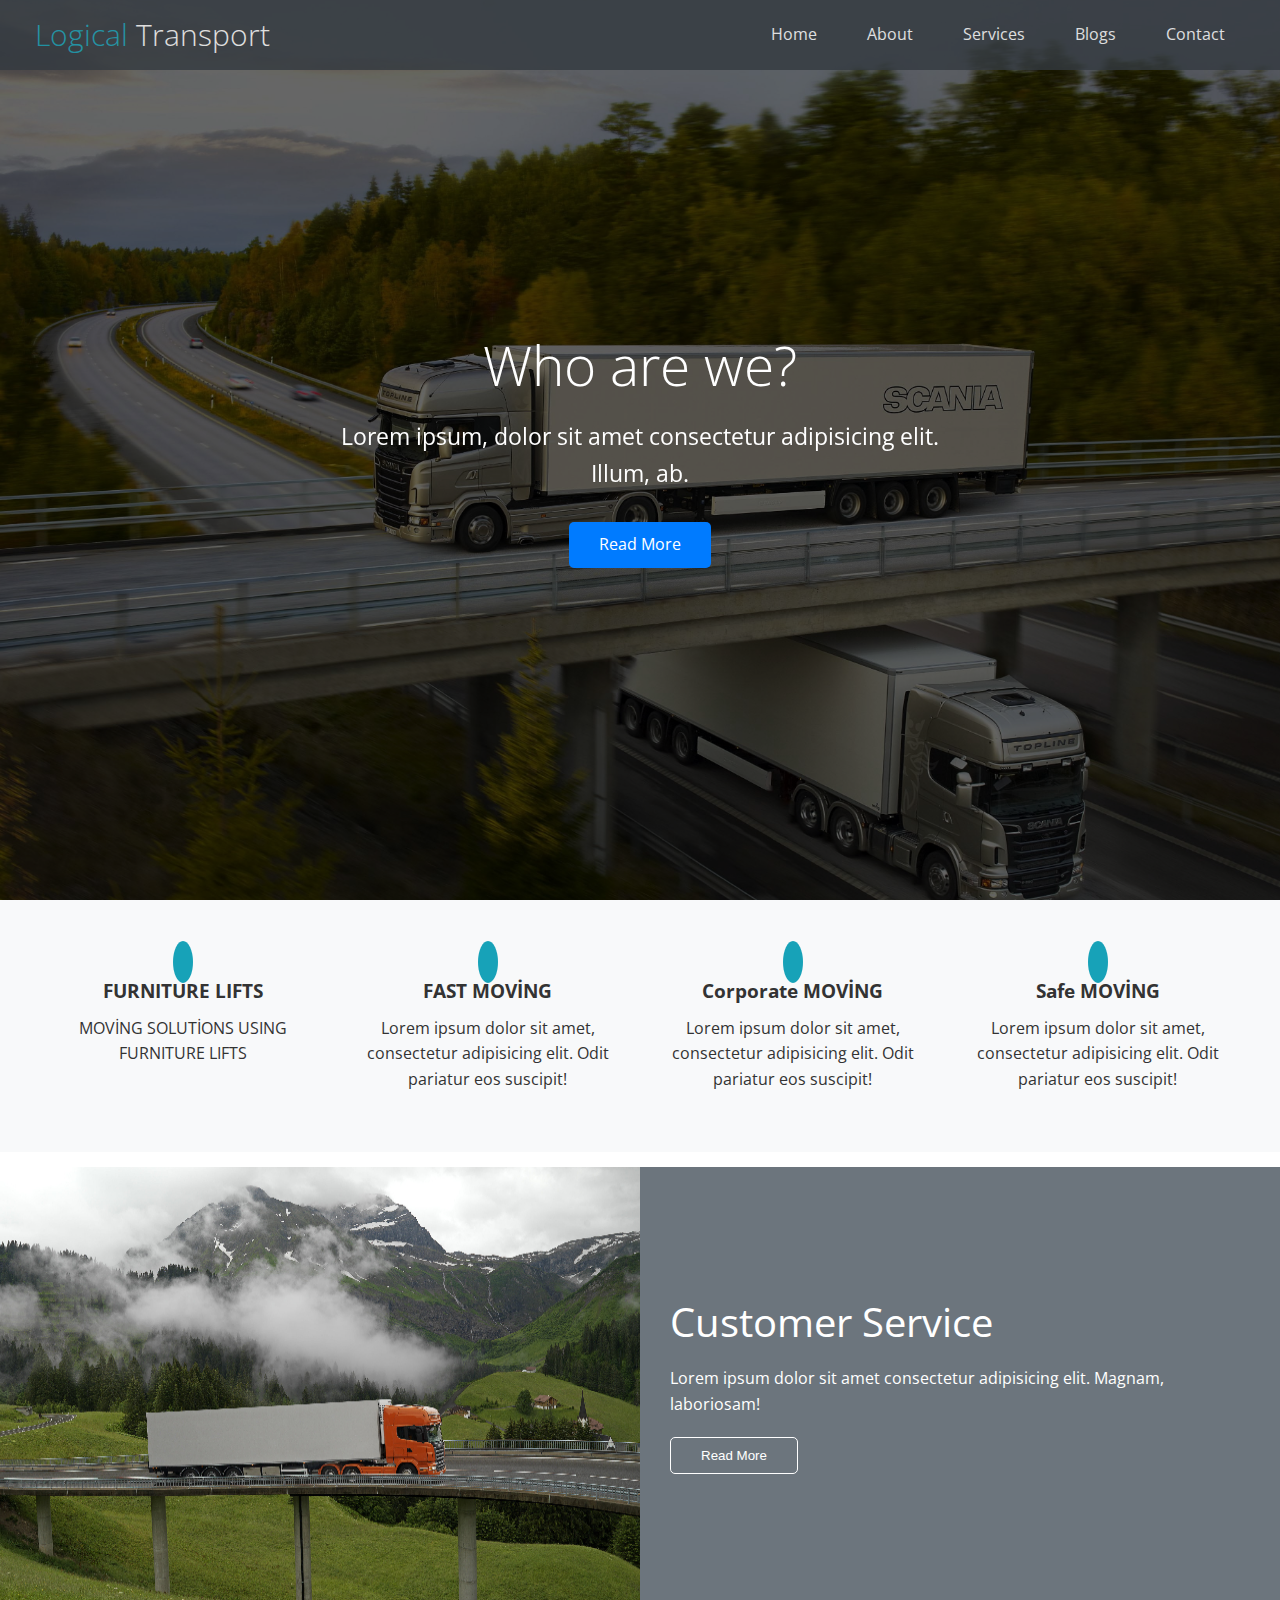
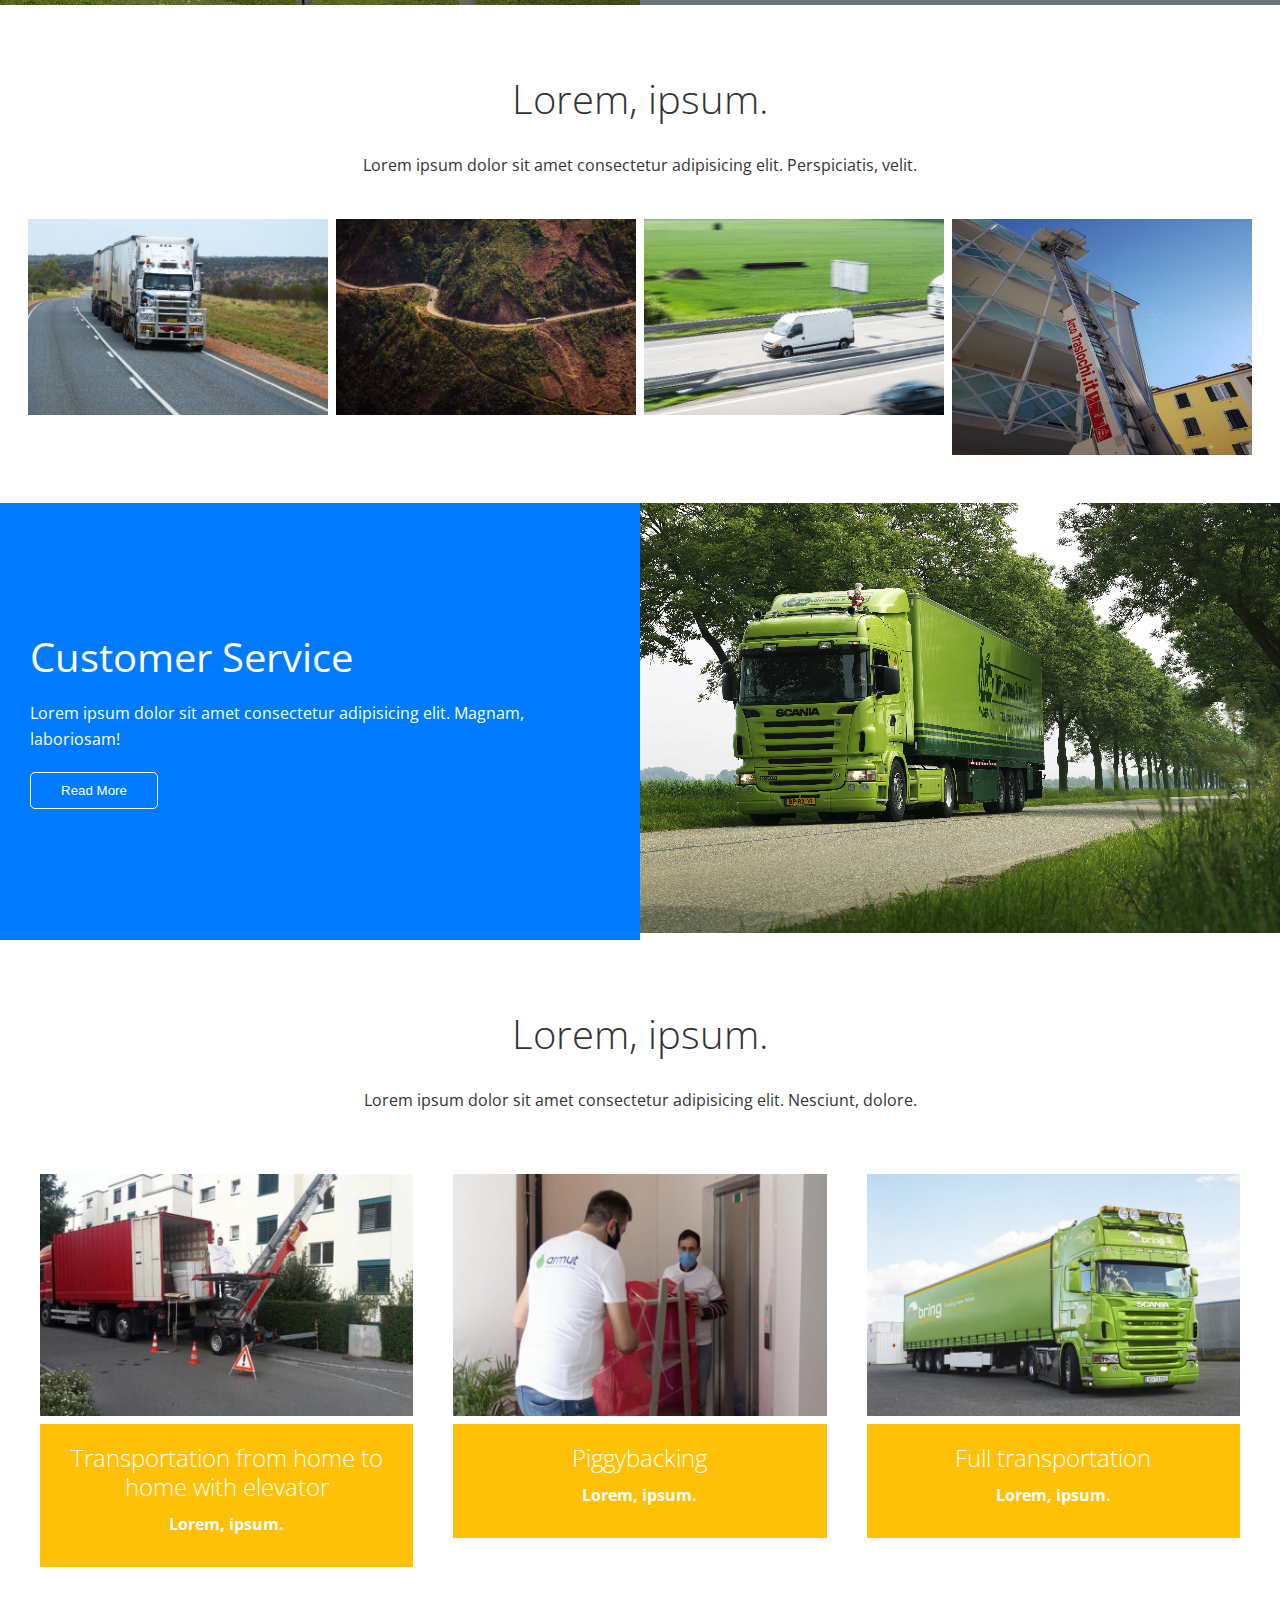
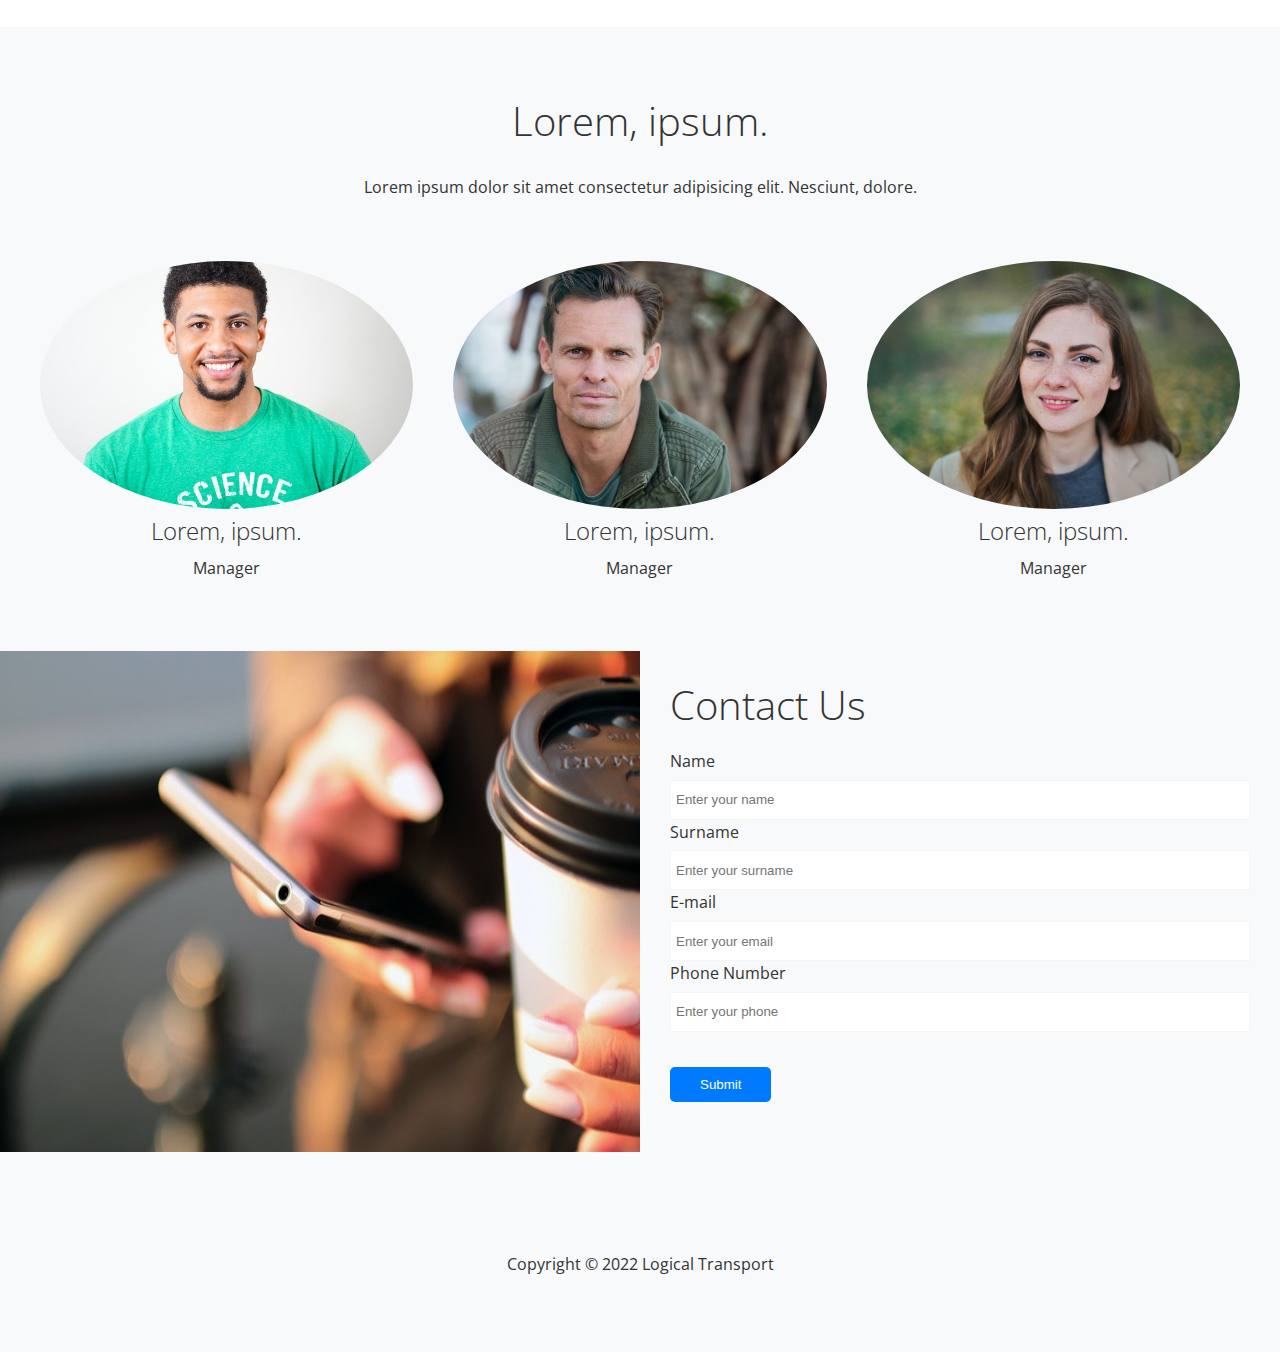
==== index.html @ 2165217f "add all source files" ====
<!DOCTYPE html>
<html lang="tr">
  <head>
    <meta charset="UTF-8" />
    <meta http-equiv="X-UA-Compatible" content="IE=edge" />
    <meta name="viewport" content="width=device-width, initial-scale=1.0" />
    <link
      rel="stylesheet"
      href="https://cdnjs.cloudflare.com/ajax/libs/font-awesome/6.1.2/css/all.min.css"
      integrity="sha512-1sCRPdkRXhBV2PBLUdRb4tMg1w2YPf37qatUFeS7zlBy7jJI8Lf4VHwWfZZfpXtYSLy85pkm9GaYVYMfw5BC1A=="
      crossorigin="anonymous"
      referrerpolicy="no-referrer"
    />
    <link rel="stylesheet" href="css/utils.css" />
    <link rel="stylesheet" href="css/style.css" />
    <title>Document</title>
  </head>
  <body>
    <header id="home" class="main-header">
      <div class="navbar">
        <div class="logo">
          <div id="logo">
            <h1 class="brand">
              <i class="fa-solid fa-truck"></i
              ><span id="logical">Logical</span> Transport
            </h1>
          </div>
        </div>
        <nav>
          <ul>
            <li><a href="#home">Home</a></li>
            <li><a href="#about">About</a></li>
            <li><a href="#services">Services</a></li>
            <li><a href="blogs.html">Blogs</a></li>
            <li><a href="#contact">Contact</a></li>
          </ul>
        </nav>
      </div>
      <div class="content">
        <h1>Who are we?</h1>
        <p>
          Lorem ipsum, dolor sit amet consectetur adipisicing elit. Illum, ab.
        </p>
        <a href="" class="btn btn-primary"
          ><i class="fas fa-chevron-right"></i> Read More</a
        >
      </div>
    </header>
    <main>
      <!-- services-->
      <section id="services" class="icons bg-light">
        <div class="flex-items">
          <div>
            <i class="fa-solid fa-dolly fa-3x"></i>
            <div>
              <h3>FURNITURE LIFTS</h3>
              <p>MOVİNG SOLUTİONS USING FURNITURE LIFTS</p>
            </div>
          </div>
          <div>
            <i class="fa-solid fa-truck-fast fa-3x"></i>
            <div>
              <h3>FAST MOVİNG</h3>
              <p>
                Lorem ipsum dolor sit amet, consectetur adipisicing elit. Odit
                pariatur eos suscipit!
              </p>
            </div>
          </div>
          <div>
            <i class="fa-solid fa-road-circle-check fa-3x"></i>
            <div>
              <h3>Corporate MOVİNG</h3>
              <p>
                Lorem ipsum dolor sit amet, consectetur adipisicing elit. Odit
                pariatur eos suscipit!
              </p>
            </div>
          </div>
          <div>
            <i class="fa-solid fa-boxes-packing fa-3x"></i>
            <div>
              <h3>Safe MOVİNG</h3>
              <p>
                Lorem ipsum dolor sit amet, consectetur adipisicing elit. Odit
                pariatur eos suscipit!
              </p>
            </div>
          </div>
        </div>
      </section>
      <!-- about -->
      <section id="about" class="flex-columns">
        <div class="row">
          <div class="column">
            <div class="column-1">
              <img src="css/images/about-1.jpg" alt="" />
            </div>
          </div>
          <div class="column">
            <div class="column-2 bg-secondary">
              <h2>Customer Service</h2>
              <p>
                Lorem ipsum dolor sit amet consectetur adipisicing elit. Magnam,
                laboriosam!
              </p>
              <button class="btn btn-outline">Read More</button>
            </div>
          </div>
        </div>
      </section>
      <!-- Gallery -->
      <section id="gallery" class="flex-grid section-padding">
        <header class="section-header">
          <h2>Lorem, ipsum.</h2>
          <p>
            Lorem ipsum dolor sit amet consectetur adipisicing elit.
            Perspiciatis, velit.
          </p>
        </header>
        <div class="row">
          <div class="column">
            <img src="css/images/1.jpg" alt="" />
          </div>
          <div class="column">
            <img src="css/images/2.jpg" alt="" />
          </div>
          <div class="column">
            <img src="css/images/3.jpg" alt="" />
          </div>
          <div class="column">
            <img
              src="css/images/4.jpg"
              alt=""
              style="background-size: cover; height: 236.5px"
            />
          </div>
        </div>
      </section>
      <section id="about" class="flex-columns flex-reverse">
        <div class="row">
          <div class="column">
            <div class="coluymn-1">
              <img src="css/images/about-2.jpg" alt="" />
            </div>
          </div>
          <div class="column">
            <div class="column-2 bg-primary">
              <h2>Customer Service</h2>
              <p>
                Lorem ipsum dolor sit amet consectetur adipisicing elit. Magnam,
                laboriosam!
              </p>
              <button class="btn btn-outline">Read More</button>
            </div>
          </div>
        </div>
      </section>
      <!-- options -->
      <section id="options" class="options section-padding">
        <header class="section-header">
          <h2>Lorem, ipsum.</h2>
          <p>
            Lorem ipsum dolor sit amet consectetur adipisicing elit. Nesciunt,
            dolore.
          </p>
        </header>
        <div class="flex-items">
          <div class="card">
            <img src="css/images/opt-1.jpg" alt="" />
            <div class="card-body bg-warning">
              <h2>Transportation from home to home with elevator</h2>
              <p>Lorem, ipsum.</p>
            </div>
          </div>
          <div class="card">
            <img src="css/images/opt-2.jpg" alt="" />
            <div class="card-body bg-warning">
              <h2>Piggybacking</h2>
              <p>Lorem, ipsum.</p>
            </div>
          </div>
          <div class="card">
            <img src="css/images/opt-3.jpg" alt="" />
            <div class="card-body bg-warning">
              <h2>Full transportation</h2>
              <p>Lorem, ipsum.</p>
            </div>
          </div>
        </div>
      </section>
      <!-- teams -->
      <section id="teams" class="teams section-padding bg-light">
        <header class="section-header">
          <h2>Lorem, ipsum.</h2>
          <p>
            Lorem ipsum dolor sit amet consectetur adipisicing elit. Nesciunt,
            dolore.
          </p>
        </header>
        <div class="flex-items">
          <div>
            <img src="css/images/p1.jpeg" alt="" />
            <h2>Lorem, ipsum.</h2>
            <p>Manager</p>
          </div>
          <div>
            <img src="css/images/p2.jpeg" alt="" />
            <h2>Lorem, ipsum.</h2>
            <p>Manager</p>
          </div>
          <div>
            <img src="css/images/p3.jpeg" alt="" />
            <h2>Lorem, ipsum.</h2>
            <p>Manager</p>
          </div>
        </div>
      </section>
      <!-- contact -->
      <section id="contact" class="contact flex-columns">
        <div class="row">
          <div class="column">
            <div class="column-1">
              <img src="css/images/contact.jpeg" alt="" />
            </div>
          </div>
          <div class="column">
            <div class="column-2 bg-light">
              <h2>Contact Us</h2>
                <form action="" class="contact-form">
                  <div class="form-control">
                    <label for="name">Name</label>
                    <input type="text" id="name" placeholder="Enter your name">
                    <label for="surname">Surname</label>
                    <input type="text" id="surname" placeholder="Enter your surname">
                    <label for="email">E-mail</label>
                    <input type="mail" id="email" placeholder="Enter your email">
                    <label for="phone">Phone Number</label>
                    <input type="phone" id="phone" placeholder="Enter your phone">
                  </div>
                  <button type="submit" class="btn btn-primary">Submit</button>
                </form>
            </div>
          </div>
        </div>
      </section>
    </main>
    <footer class="footer bg-light">
      <div class="social">
        <a href="#"><i class="fa-brands fa-facebook fa-2x"></i></a>
        <a href="#"><i class="fa-brands fa-twitter fa-2x"></i></a>
        <a href="#"><i class="fa-brands fa-youtube fa-2x"></i></a>
        <a href="#"><i class="fa-brands fa-linkedin fa-2x"></i></a>
      </div>
      <p>Copyright &copy; 2022 Logical Transport</p>
    </footer>
  </body>
</html>
---- css/utils.css ----
:root {
  --white: #fff;
  --primary: #007bff;
  --secondary: #6c757d;
  --success: #28a745;
  --danger: #dc3545;
  --warning: #ffc107;
  --info: #17a2b8;
  --dark: #343a40;
  --light: #f8f9fa;
}
.text-primary {
  color: var(--primary);
}
.text-secondary {
  color: var(--secondary);
}
.text-success {
  color: var(--success);
}
.text-danger {
  color: var(--danger);
}
.text-warning {
  color: var(--warning);
}
.text-info {
  color: var(--info);
}
.text-dark {
  color: var(--dark);
}
.text-light {
  color: var(--light);
}
.bg-primary {
  background-color: var(--primary);
}
.bg-secondary {
  background-color: var(--secondary);
}
.bg-success {
  background-color: var(--success);
}
.bg-danger {
  background-color: var(--danger);
}
.bg-warning {
  background-color: var(--warning);
}
.bg-info {
  background-color: var(--info);
}
.bg-dark {
  background-color: var(--dark);
}
.bg-light {
  background-color: var(--light);
}
.btn {
  cursor: pointer;
  display: inline-block;
  padding: 10px 30px;
  border: none;
  border-radius: 5px;
}
.btn:hover {
  opacity: 0.9;
}
.btn-primary {
  color: var(--white);
  background-color: var(--primary);
}
.btn-secondary {
  color: var(--white);
  background-color: var(--secondary);
}
.btn-success {
  color: var(--white);
  background-color: var(--success);
}
.btn-danger {
  color: var(--white);
  background-color: var(--danger);
}
.btn-info {
  color: var(--white);
  background-color: var(--info);
}
.btn-warning {
  color: var(--white);
  background-color: var(--warning);
}
.btn-dark {
  color: var(--white);
  background-color: var(--dark);
}
.btn-light {
  color: var(--white);
  background-color: var(--light);
}
.btn-outline {
  background: transparent;
  border: 1px solid var(--white);
  color: var(--white);
}
.btn-outline:hover {
  background: var(--info);
  border: 1px solid var(--white);
  color: var(--dark);
}
.btn-outline-primary {
  background: transparent;
  border: 1px solid var(--primary);
  color: var(--dark);
}
.btn-outline-primary:hover {
  background-color: var(--primary);
  border: 1px solid var(--primary);
  color: var(--white);
}
.btn-outline-info {
  background: transparent;
  border: 1px solid var(--info);
  color: var(--dark);
}
.btn-outline-info:hover {
  background-color: var(--info);
  border: 1px solid var(--info);
  color: var(--white);
}
/* flex items */
.flex-items {
  display: flex;
  justify-content: center;
  text-align: center;
  height: 100%;
}
.flex-items > div {
  padding: 20px;
  flex-basis: 100%;
}
/* Flex columns */
.flex-columns.flex-reverse .row {
  flex-direction: row-reverse;
}
.flex-columns .row {
  display: flex;
  flex-wrap: wrap;
  width: 100%;
}
.flex-columns .column {
  flex: 1;
}
.flex-columns.article .column:nth-child(odd) {
  flex:2;
}
.flex-columns.article .column:nth-child(even) {
  flex:3;
}
.flex-columns .column .column-1,
.flex-column .column .column-2 {
  height: 100%;
}
.flex-columns .column-2 {
  display: flex;
  flex-direction: column;
  align-items: flex-start;
  justify-content: center;
  padding: 3rem;
  height: 100%;
}
.flex-columns img {
  width: 100%;
  height: 100%;
}

/* about */
#about {
  color: white;
}
#about h2 {
  font-size: 4rem;
  font-weight: 400;
}
#about p {
  margin: 2rem 0;
}
/* section */
.section-header {
  display: flex;
  flex-direction: column;
  align-items: center;
  justify-content: center;
  text-align: center;
  padding: 3rem;
}
.section-header h2 {
  font-size: 4rem;
  margin: 2rem 0;
}
.section-padding {
  padding: 2rem 2rem 4rem;
}
/* flex-grid */
.flex-grid .row {
  display: flex;
  flex-wrap: wrap;
  padding: 0 0.4rem;
}
.flex-grid .column {
  flex: 25%;
  padding: 0 0.4rem;
}
@media (max-width: 768px) {
  .flex-items {
    flex-direction: column;
  }
  .flex-columns .column {
    flex: 100%!important;
  }
  .flex-items > div {
    padding: 10px;
  }
  .flex-grid .column {
    flex: 50%;
  }
}
---- css/style.css ----
@import url("https://fonts.googleapis.com/css2?family=Open+Sans:wght@300;400;700&display=swap");
* {
  box-sizing: border-box;
  padding: 0;
  margin: 0;
}
html {
  font-family: "Open Sans", sans-serif;
  font-size: 10px;
  scroll-behavior: smooth;
}
body {
  font-size: 1.6rem;
  background-color: white;
  color: #333;
  line-height: 1.6;
  background-image: url("css/bg.jpg");
}
ul {
  list-style: none;
}
a {
  color: #333;
  text-decoration: none;
}
h1,
h2 {
  font-weight: 300;
  line-height: 1.2;
}
p {
  margin: 1rem 0;
}
img {
  width: 100%;
}
.text-center {
  text-align: center;
}
.navbar {
  display: flex;
  align-items: center;
  justify-content: space-between;
  background-color: var(--dark);
  opacity: 0.8;
  color: white;
  position: fixed;
  width: 100%;
  height: 7rem;
  top: 0;
  padding: 0 3rem;
}
.navbar a {
  color: white;
  padding: 1rem 2rem;
  margin: 0 0.5rem;
}
.navbar a:hover {
  border-bottom: 2px solid var(--info);
}
.navbar ul {
  display: flex;
}
.navbar .logo {
  font-weight: 400;
}
.navbar h1 {
  font-size: 3rem;
}
#logical {
  color: var(--info);
  margin-left: 5px;
}
/* Header */
.main-header {
  background-image: url("images/bg.jpg");
  background-repeat: no-repeat;
  background-position: center;
  background-size: cover;
  height: 100vh;
  color: white;
  position: relative;
}
.main-header.blog {
  background-image: url("images/bg-2.jpg");
  height: 50vh;
}
.main-header .content {
  display: flex;
  flex-direction: column;
  align-items: center;
  justify-content: center;
  text-align: center;
  height: 100%;
}
.main-header::before {
  content: "";
  position: absolute;
  top: 0;
  left: 0;
  width: 100%;
  height: 100%;
  background: rgba(0, 0, 0, 0.6);
}
.main-header * {
  z-index: 5;
}
.main-header .content h1 {
  font-size: 5.5rem;
}
.main-header .content p {
  font-size: 2.3rem;
  max-width: 60rem;
  margin: 2rem 0 3rem;
}
/* icons */
.icons {
  font-weight: 400;
  padding: 3rem;
  margin-bottom: 15px;
}
.icons i {
  background-color: var(--info);
  color: white;
  padding: 1rem;
  border-radius: 50%;
  margin-bottom: 1.5rem;
}
#gallery img:hover {
  opacity: 0.8;
  cursor: pointer;
}
/* cards */
.card {
  color: white;
  font-weight: 700;
}
.card-body {
  padding: 2rem;
}
/* teams */
.teams img {
  border-radius: 50%;
}
.teams img:hover {
  opacity: 0.7;
}
/* contact */
.contact-form {
  width: 100%;
  padding: 2rem 0;
}
.contact-form label {
  display: block;
  margin-bottom: 0.5rem;
}
.contact-form .form-control {
  margin-bottom: 1.5rem;
}
.contact-form input {
  width: 100%;
  padding: 0.5rem;
  height: 4rem;
  border: 1px solid #f5f5f5;
}
.contact-form .btn {
  margin-top: 2rem;
}
.contact h2 {
  font-size: 4rem;
}
/* article */
.articles{
  padding:3rem 5rem;
}
.article{
  margin-top:1.5rem;
  color:white;
}
/* footer */
.footer {
  display: flex;
  flex-direction: column;
  justify-content: center;
  align-items: center;
  text-align: center;
  height: 20rem;
}
.footer a {
  color: var(--danger);
}
.footer a:hover {
  opacity: 0.7;
}
.footer .social a {
  margin-right: 1rem;
}
/* mobile */
@media (max-width: 768px) {
  html {
    font-size: 8px;
  }
  .navbar {
    flex-direction: column;
    height: 12rem;
    padding: 2rem;
  }
  .navbar a {
    padding: 1rem;
    margin: 0 3px;
  }
  .teams img {
    width: 70%;
  }
}
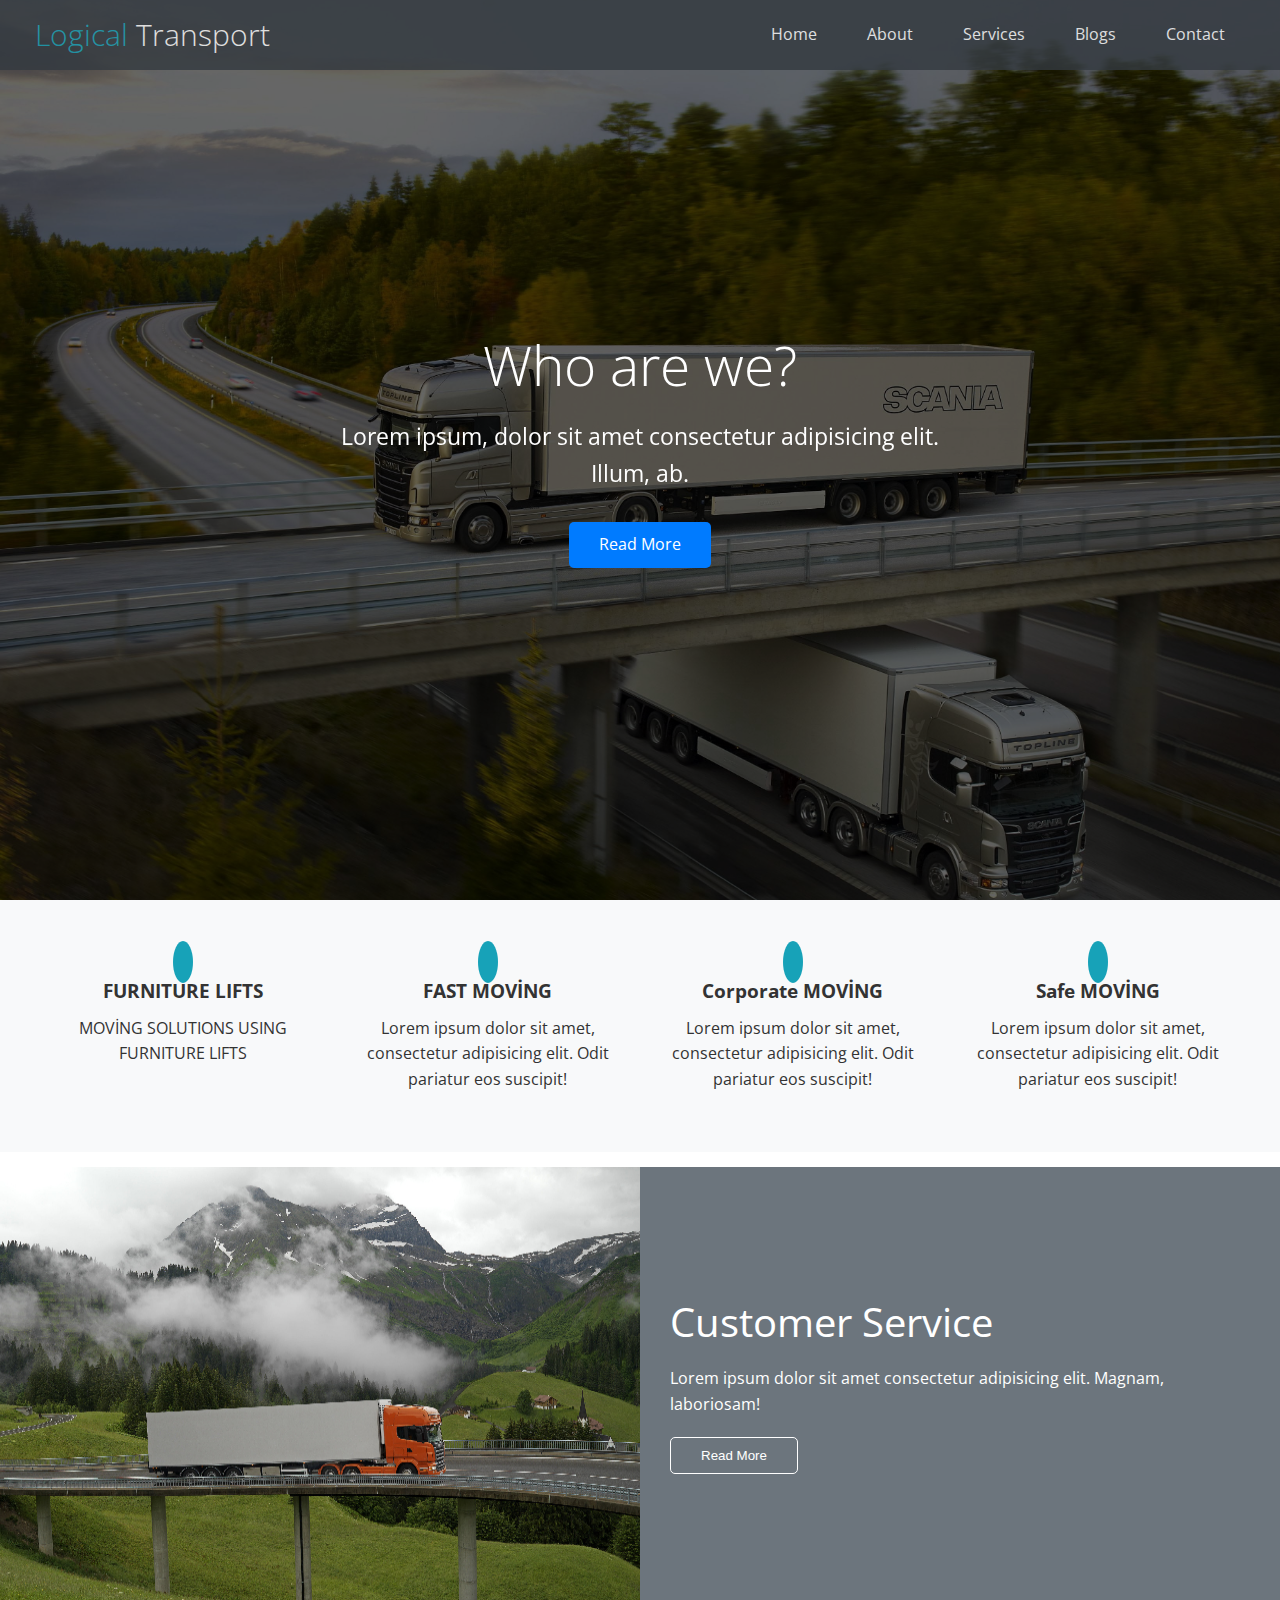
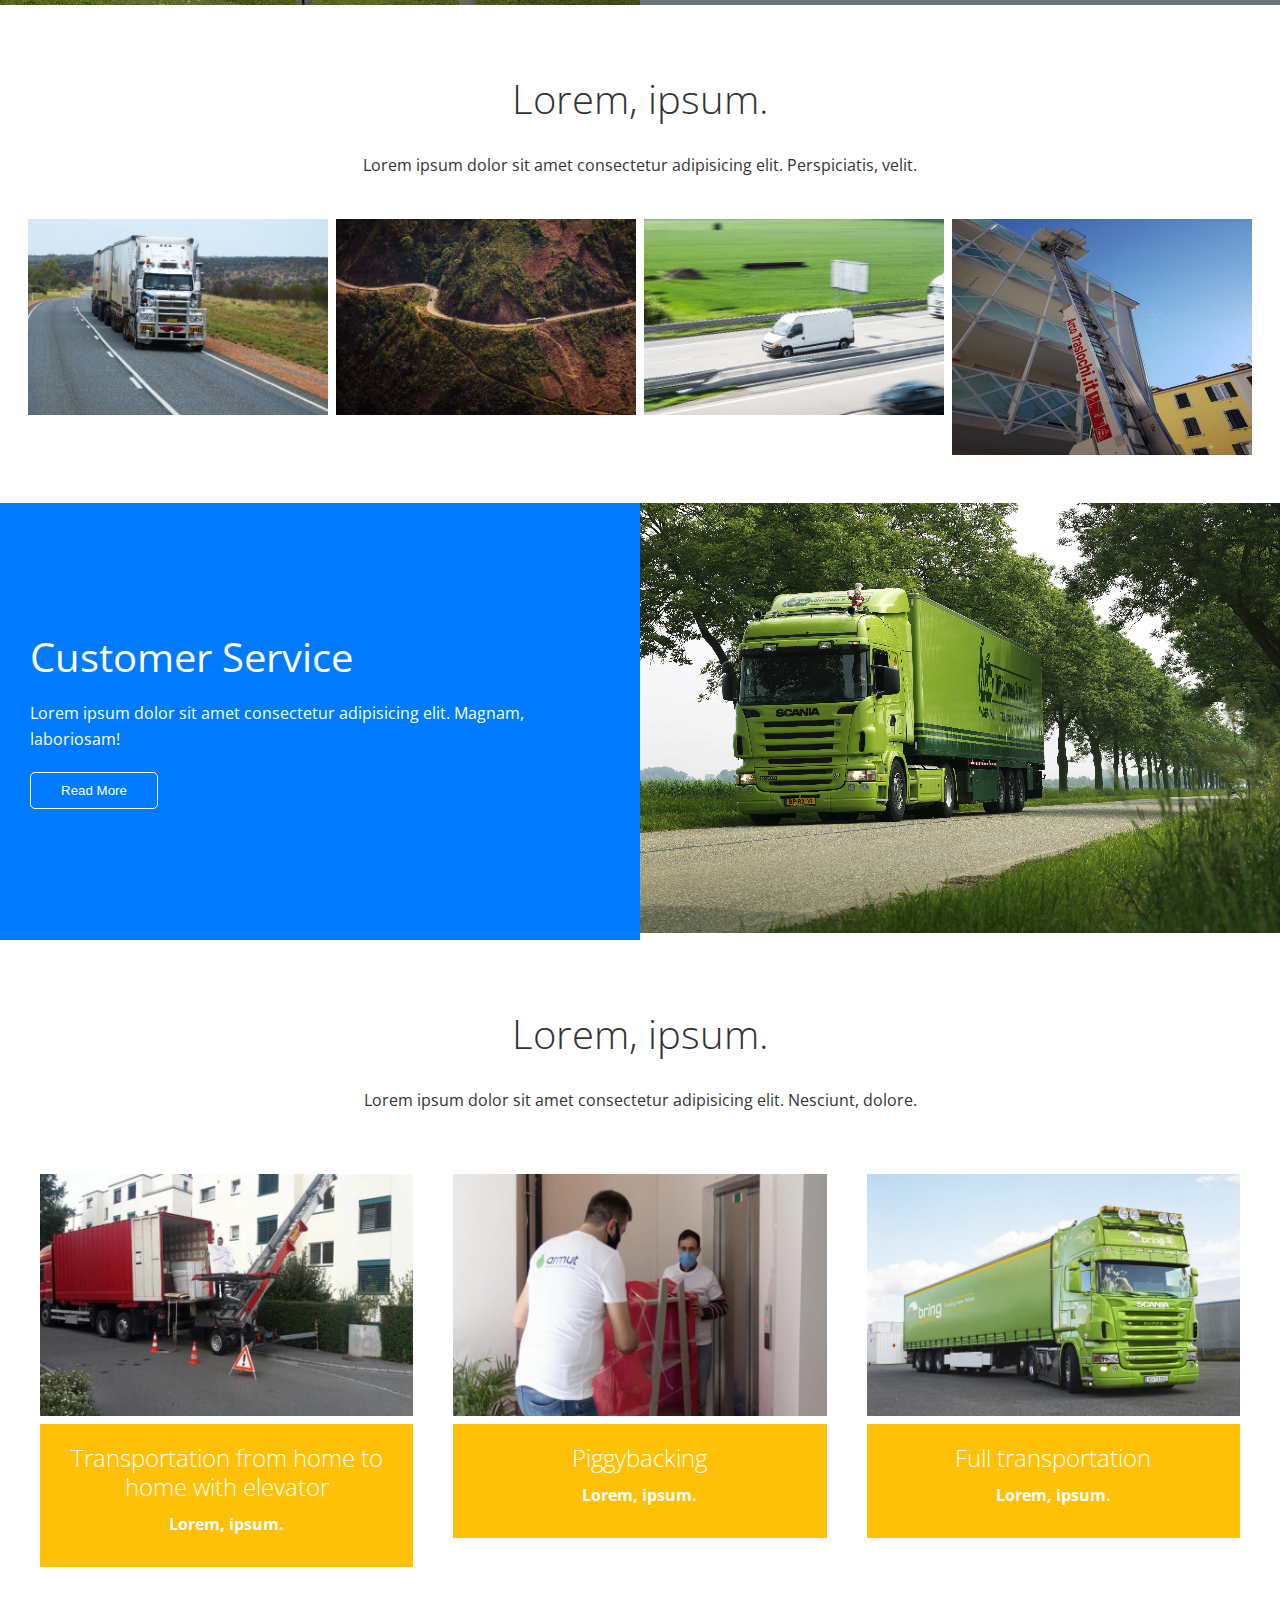
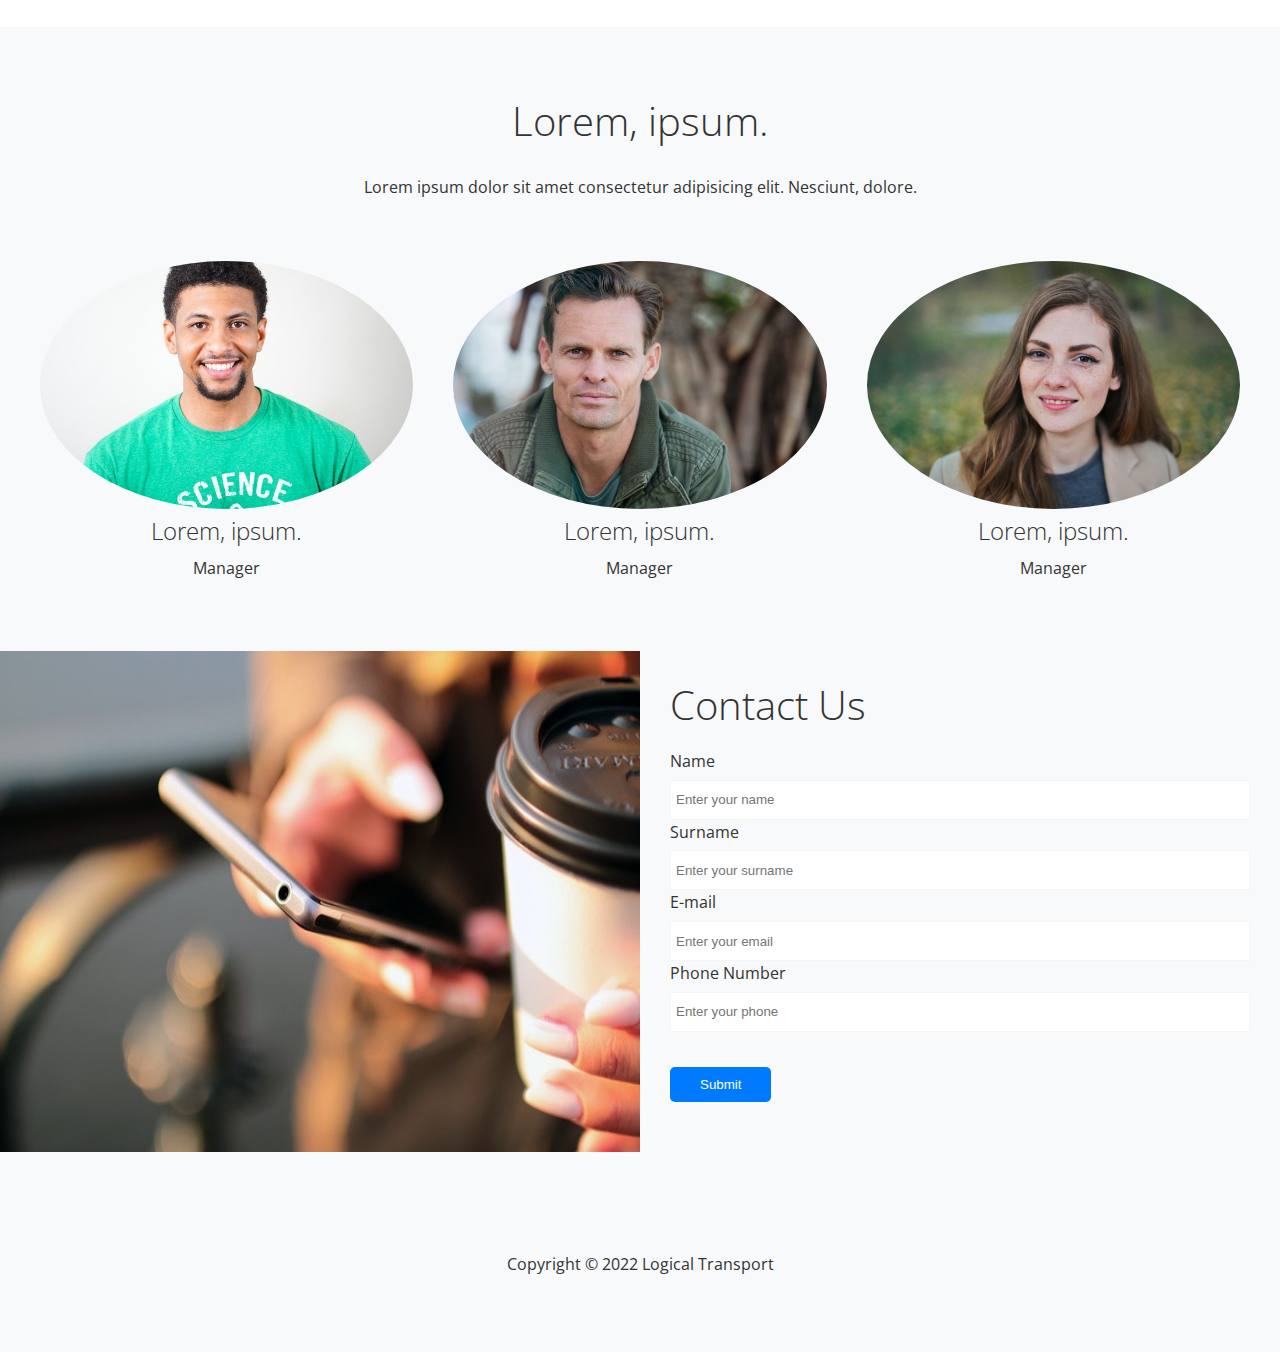
==== commit 131e65ad: "editing letters in accordance with english" ====
--- a/index.html
+++ b/index.html
@@ -54,7 +54,7 @@
             <i class="fa-solid fa-dolly fa-3x"></i>
             <div>
               <h3>FURNITURE LIFTS</h3>
-              <p>MOVİNG SOLUTİONS USING FURNITURE LIFTS</p>
+              <p>MOVİNG SOLUTIONS USING FURNITURE LIFTS</p>
             </div>
           </div>
           <div>
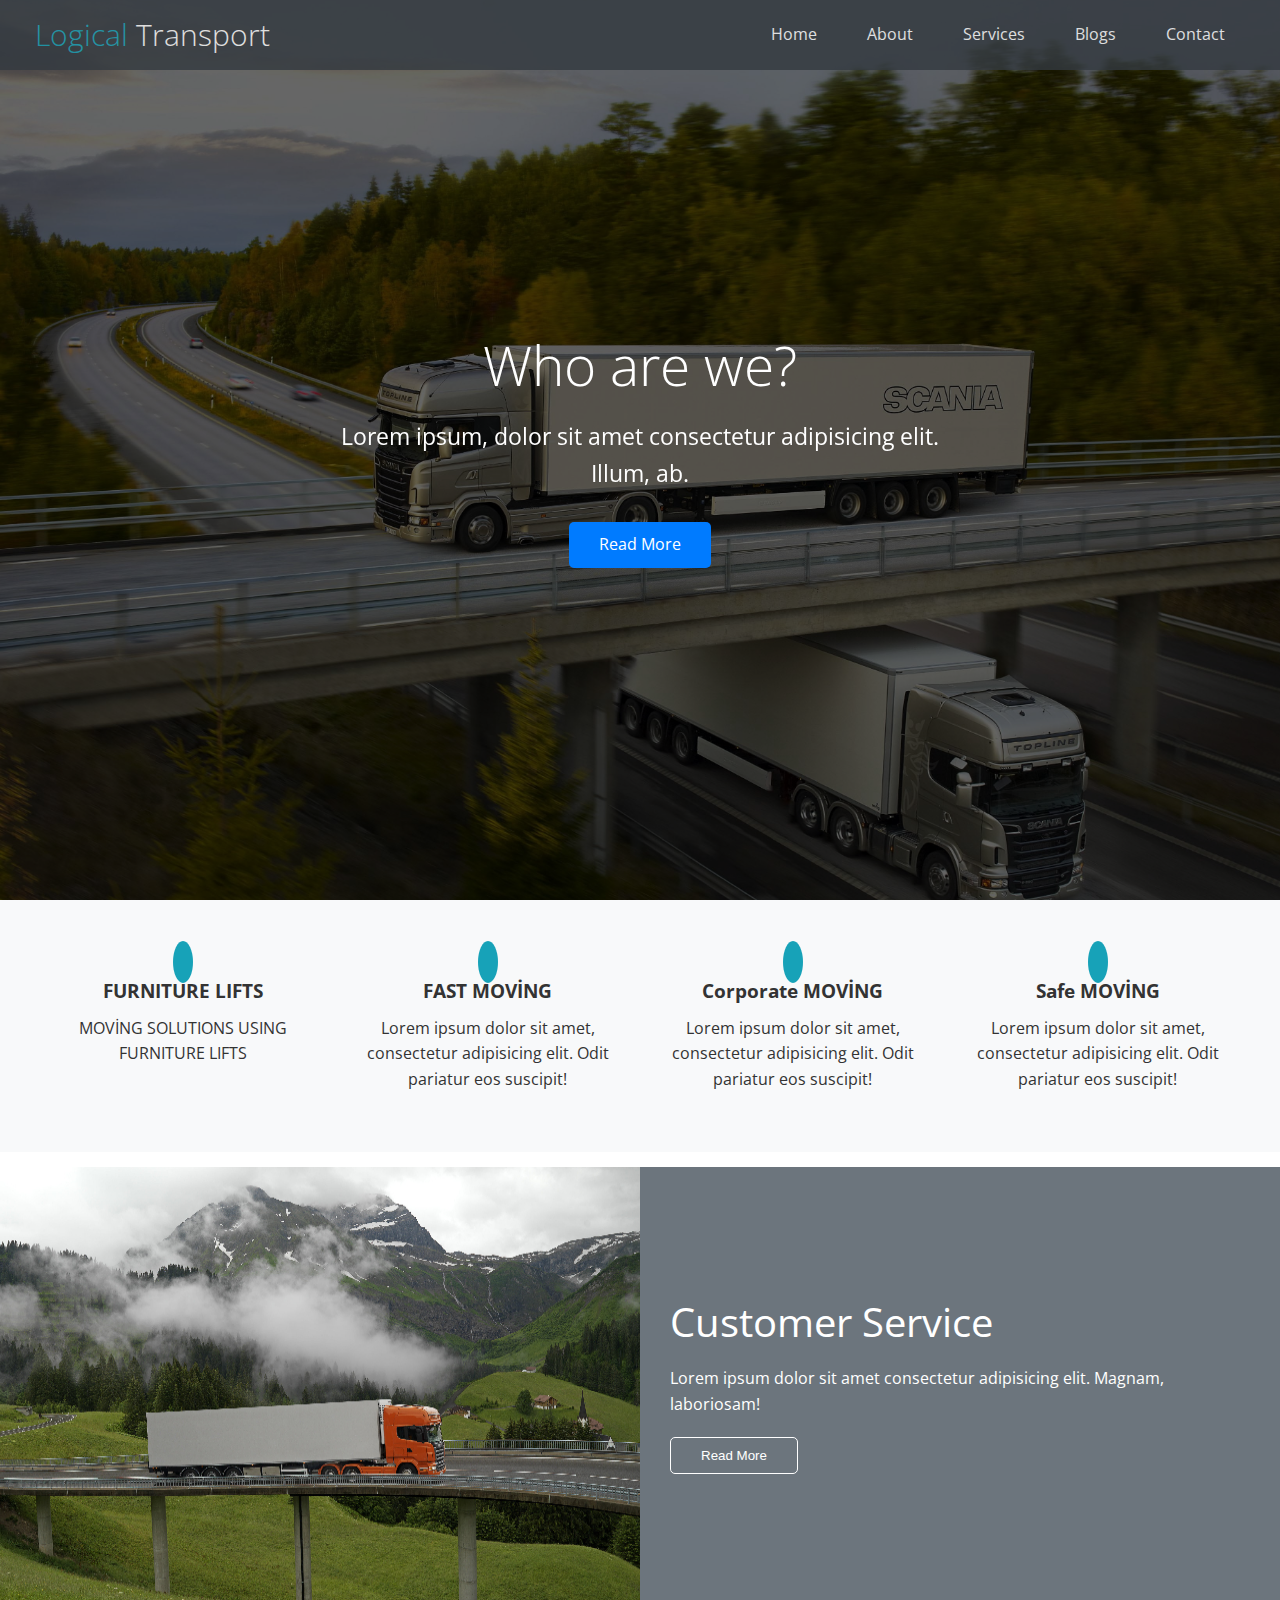
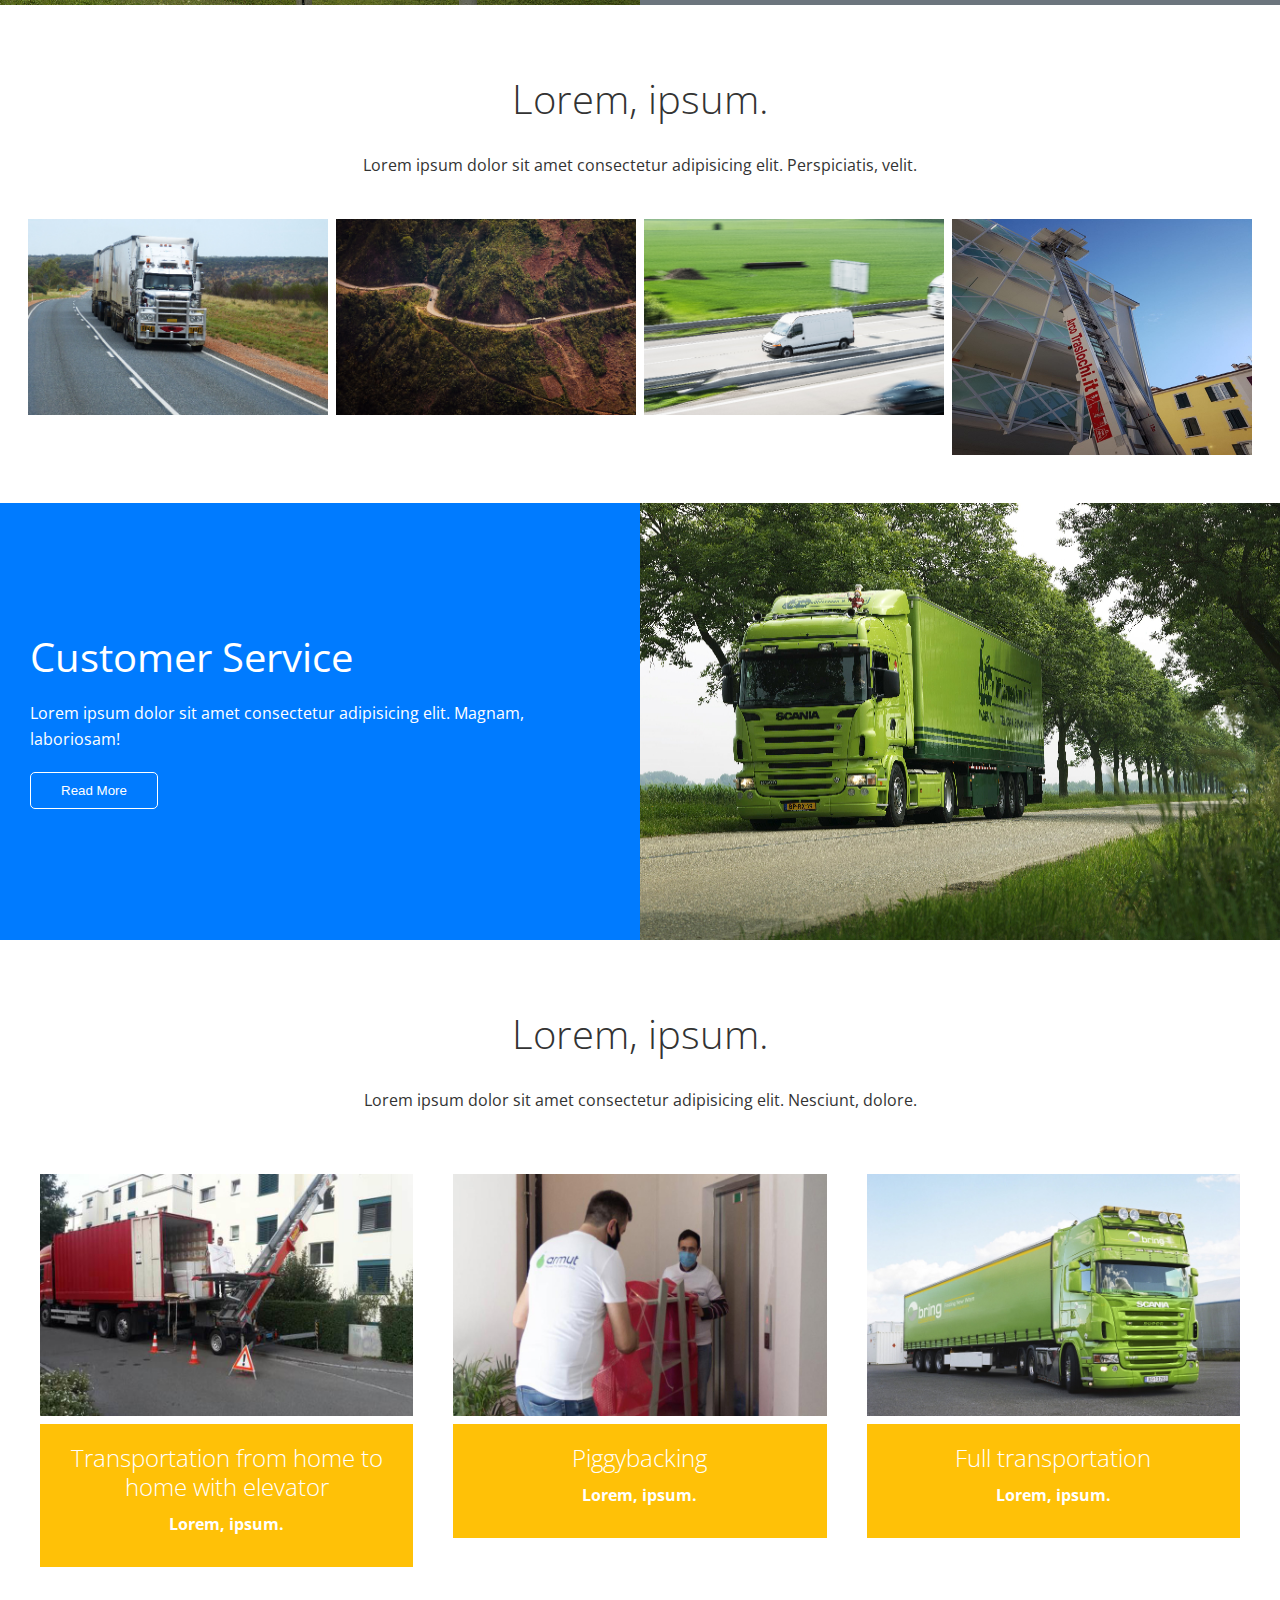
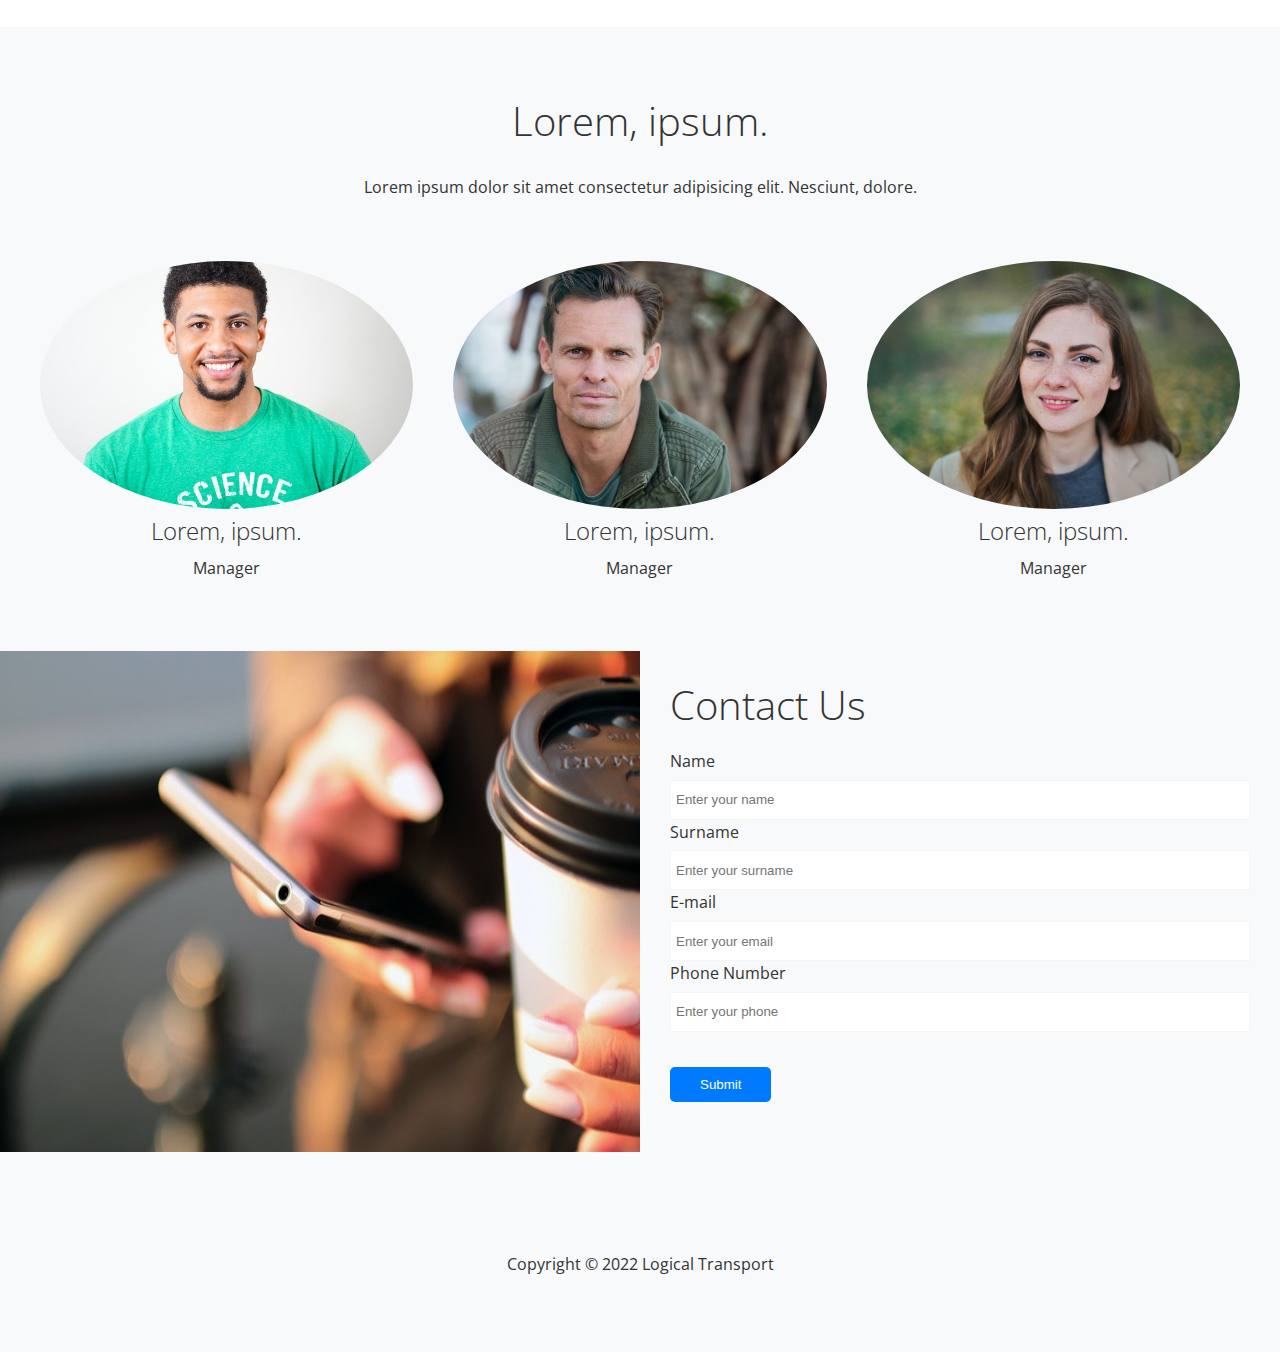
==== commit 2c3868a2: "fixed incorrect div names." ====
--- a/index.html
+++ b/index.html
@@ -140,7 +140,7 @@
       <section id="about" class="flex-columns flex-reverse">
         <div class="row">
           <div class="column">
-            <div class="coluymn-1">
+            <div class="column-1">
               <img src="css/images/about-2.jpg" alt="" />
             </div>
           </div>
